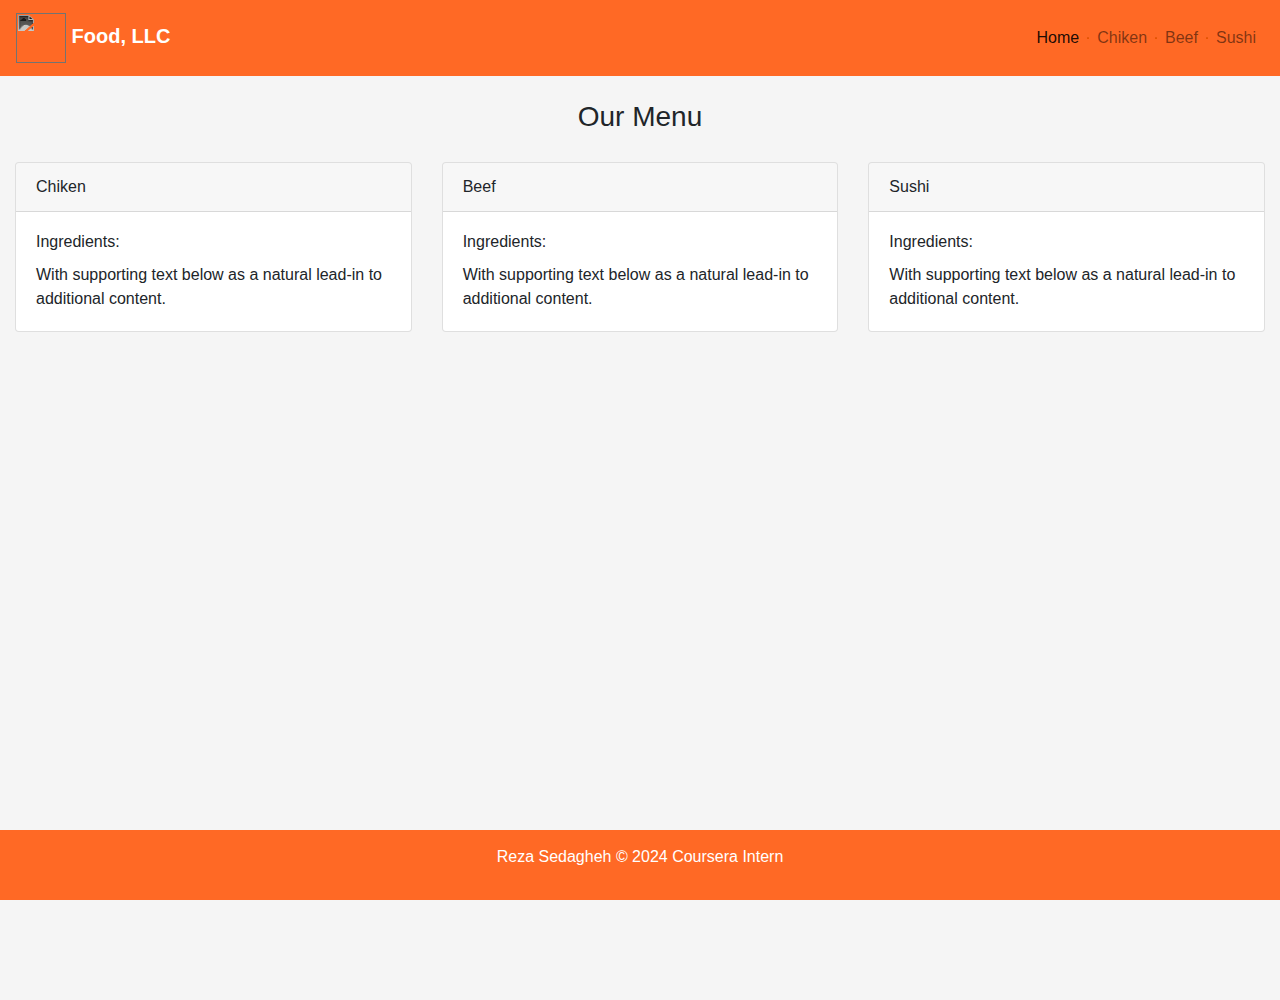
==== module3-solution/index.html @ 9030a733 "module3-solution" ====
<!doctype html>
<html lang="en">

    <head>
        <!-- Required meta tags -->
        <meta charset="utf-8">
        <meta name="viewport" content="width=device-width, initial-scale=1, shrink-to-fit=no">
        <!-- Bootstrap CSS -->
        <link rel="stylesheet" href="https://cdn.jsdelivr.net/npm/bootstrap@4.6.2/dist/css/bootstrap.min.css">
		<link href="css/mystyle.css" rel="stylesheet">
        <title>Food, LLC</title>
    </head>
	
    <body class="tall-section">
        <nav class="navbar navbar-expand-lg navbar-light">
            <a class="navbar-brand" href="#">
            <img src="https://upload.wikimedia.org/wikipedia/commons/4/45/Food_Network_Logo.svg" width="50" height="50" class="d-inline-block align-middle" alt="">	
            <span class="brandtext">Food, LLC</span>
            </a>
            <button class="navbar-toggler" type="button" data-toggle="collapse" data-target="#navbarSupportedContent" aria-controls="navbarSupportedContent" aria-expanded="false" aria-label="Toggle navigation">
            <span class="navbar-toggler-icon"></span>
            </button>
            <div class="collapse navbar-collapse align-items-center" id="navbarSupportedContent">
                <ul class="navbar-nav ml-auto align-items-center">
                    <li class="nav-item active">
                        <a class="nav-link" href="#">Home <span class="sr-only">(current)</span></a>
                    </li>
                    <hr />
                    <li class="nav-item">
                        <a class="nav-link" href="#">Chiken</a>
                    </li>
                    <hr />
                    <li class="nav-item">
                        <a class="nav-link" href="#">Beef</a>
                    </li>
                    <hr />
                    <li class="nav-item">
                        <a class="nav-link" href="#">Sushi</a>
                    </li>
                </ul>
            </div>
        </nav>
        <div class="container-fluid">
            <h3 class="text-center mt-4">Our Menu</h3>
            <div class="row">
                <div class="col-xs-12 col-md-6 col-sm-6 col-lg-4">
                    <div class="card">
                        <div class="card-header">
                            Chiken
                        </div>
                        <div class="card-body">
                            <h6 class="card-title">Ingredients:</h6>
                            <p class="card-text">With supporting text below as a natural lead-in to additional content.</p>
                        </div>
                    </div>
                </div>
                <div class="col-xs-12 col-md-6 col-sm-6 col-lg-4">
                    <div class="card">
                        <div class="card-header">
                            Beef
                        </div>
                        <div class="card-body">
                            <h6 class="card-title">Ingredients:</h6>
                            <p class="card-text">With supporting text below as a natural lead-in to additional content.</p>
                        </div>
                    </div>
                </div>
                <div class="col-xs-12 col-md-12 col-sm-12 col-lg-4">
                    <div class="card">
                        <div class="card-header">
                            Sushi
                        </div>
                        <div class="card-body">
                            <h6 class="card-title">Ingredients:</h6>
                            <p class="card-text">With supporting text below as a natural lead-in to additional content.</p>
                        </div>
                    </div>
                </div>
            </div>

 </div>

		<!-- Footer -->
  <footer id="footer">
    <div class="container text-center">
      <p>Reza Sedagheh © 2024 Coursera Intern</p>
    </div> 
  </footer>



        <!-- Bootstrap JS -->
        <script src="https://cdn.jsdelivr.net/npm/jquery@3.5.1/dist/jquery.slim.min.js"></script>
        <script src="https://cdn.jsdelivr.net/npm/bootstrap@4.6.2/dist/js/bootstrap.min.js"></script>
    </body>
</html>
---- module3-solution/css/mystyle.css ----
hr{
	border-style: solid;
	width: 80%;
	border-width: 1px;
	color: #e75400;
	margin-top: 5px;
	margin-bottom: 5px;
}
img {
	filter: invert(95%) sepia(150%) saturate(5%) brightness(135%) contrast(95%);
}
.brandtext {
	font-weight: bold;
	color: white;
}
.navbar {
	background-color: #ff6925;
}
.card {
	margin-top: 1.25rem;
}
.tall-section {
	height: 1000px;
	background-color: #f5f5f5;
}

#footer {
	color: white;
    position: fixed;
    bottom: 0;
    width: 100%;
	padding: 15px;
	background-color: #ff6925;
}
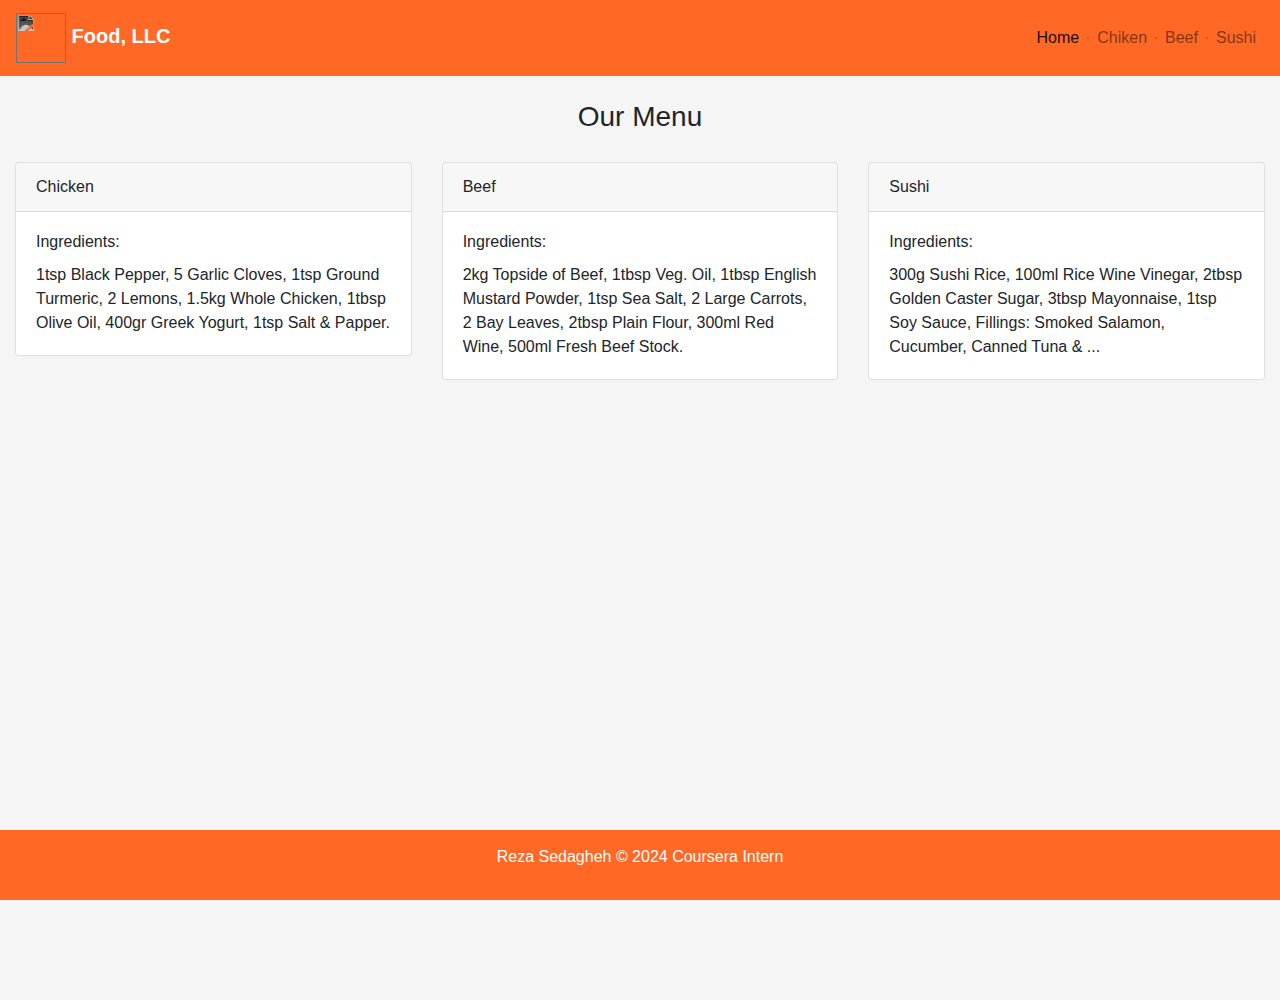
==== commit 3401c320: "Update index.html" ====
--- a/module3-solution/index.html
+++ b/module3-solution/index.html
@@ -46,11 +46,11 @@
                 <div class="col-xs-12 col-md-6 col-sm-6 col-lg-4">
                     <div class="card">
                         <div class="card-header">
-                            Chiken
+                            Chicken
                         </div>
                         <div class="card-body">
                             <h6 class="card-title">Ingredients:</h6>
-                            <p class="card-text">With supporting text below as a natural lead-in to additional content.</p>
+                            <p class="card-text">1tsp Black Pepper, 5 Garlic Cloves, 1tsp Ground Turmeric, 2 Lemons, 1.5kg Whole Chicken, 1tbsp Olive Oil, 400gr Greek  Yogurt, 1tsp Salt & Papper.</p>
                         </div>
                     </div>
                 </div>
@@ -61,7 +61,7 @@
                         </div>
                         <div class="card-body">
                             <h6 class="card-title">Ingredients:</h6>
-                            <p class="card-text">With supporting text below as a natural lead-in to additional content.</p>
+                            <p class="card-text">2kg Topside of Beef, 1tbsp Veg. Oil, 1tbsp English Mustard Powder, 1tsp Sea Salt, 2 Large Carrots, 2 Bay Leaves, 2tbsp Plain Flour, 300ml Red Wine, 500ml Fresh Beef Stock.</p>
                         </div>
                     </div>
                 </div>
@@ -72,7 +72,7 @@
                         </div>
                         <div class="card-body">
                             <h6 class="card-title">Ingredients:</h6>
-                            <p class="card-text">With supporting text below as a natural lead-in to additional content.</p>
+                            <p class="card-text">300g Sushi Rice, 100ml Rice Wine Vinegar, 2tbsp Golden Caster Sugar, 3tbsp Mayonnaise, 1tsp Soy Sauce, Fillings: Smoked Salamon, Cucumber, Canned Tuna & ...</p>
                         </div>
                     </div>
                 </div>
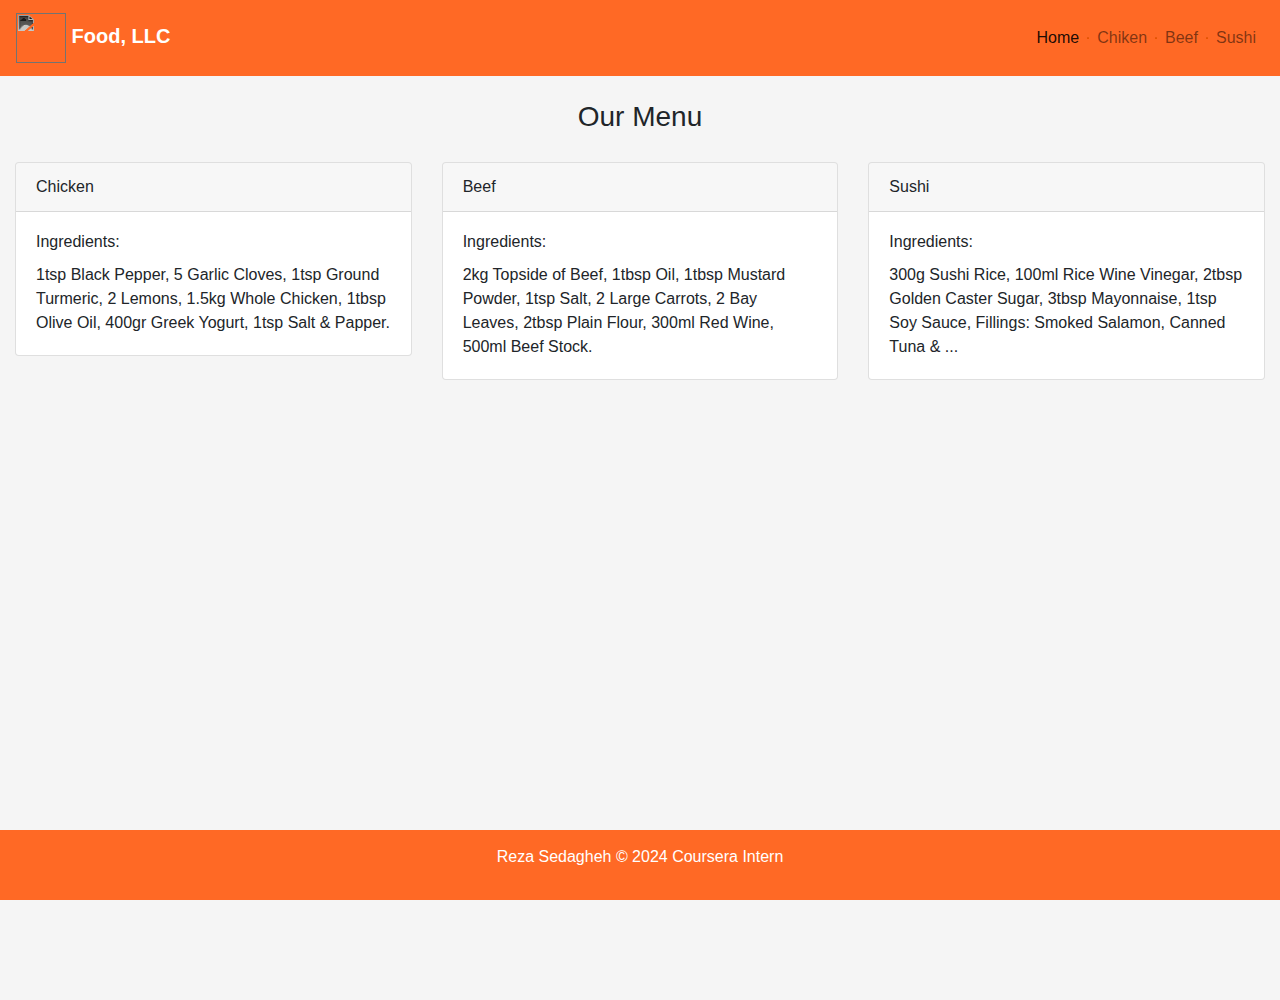
==== commit fd56531d: "Update index.html" ====
--- a/module3-solution/index.html
+++ b/module3-solution/index.html
@@ -61,7 +61,7 @@
                         </div>
                         <div class="card-body">
                             <h6 class="card-title">Ingredients:</h6>
-                            <p class="card-text">2kg Topside of Beef, 1tbsp Veg. Oil, 1tbsp English Mustard Powder, 1tsp Sea Salt, 2 Large Carrots, 2 Bay Leaves, 2tbsp Plain Flour, 300ml Red Wine, 500ml Fresh Beef Stock.</p>
+                            <p class="card-text">2kg Topside of Beef, 1tbsp Oil, 1tbsp Mustard Powder, 1tsp Salt, 2 Large Carrots, 2 Bay Leaves, 2tbsp Plain Flour, 300ml Red Wine, 500ml Beef Stock.</p>
                         </div>
                     </div>
                 </div>
@@ -72,7 +72,7 @@
                         </div>
                         <div class="card-body">
                             <h6 class="card-title">Ingredients:</h6>
-                            <p class="card-text">300g Sushi Rice, 100ml Rice Wine Vinegar, 2tbsp Golden Caster Sugar, 3tbsp Mayonnaise, 1tsp Soy Sauce, Fillings: Smoked Salamon, Cucumber, Canned Tuna & ...</p>
+                            <p class="card-text">300g Sushi Rice, 100ml Rice Wine Vinegar, 2tbsp Golden Caster Sugar, 3tbsp Mayonnaise, 1tsp Soy Sauce, Fillings: Smoked Salamon, Canned Tuna & ...</p>
                         </div>
                     </div>
                 </div>
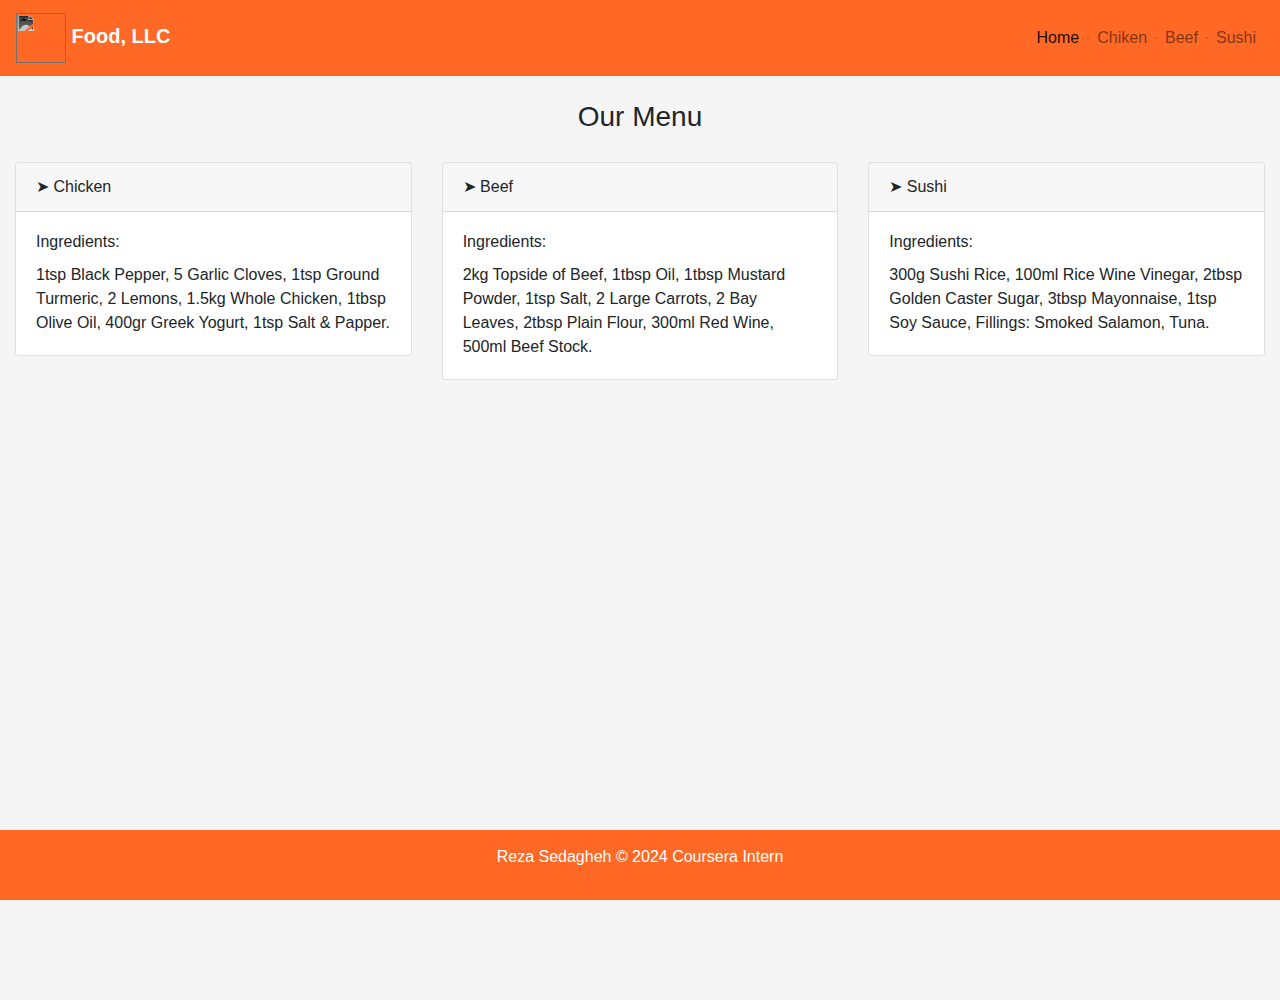
==== commit 992d4e6d: "Some Changes on code." ====
--- a/module3-solution/index.html
+++ b/module3-solution/index.html
@@ -11,8 +11,8 @@
         <title>Food, LLC</title>
     </head>
 	
-    <body class="tall-section">
-        <nav class="navbar navbar-expand-lg navbar-light">
+	<body class="tall-section">
+		<nav class="navbar navbar-expand-lg navbar-light">
             <a class="navbar-brand" href="#">
             <img src="https://upload.wikimedia.org/wikipedia/commons/4/45/Food_Network_Logo.svg" width="50" height="50" class="d-inline-block align-middle" alt="">	
             <span class="brandtext">Food, LLC</span>
@@ -27,15 +27,15 @@
                     </li>
                     <hr />
                     <li class="nav-item">
-                        <a class="nav-link" href="#">Chiken</a>
+                        <a class="nav-link" href="#chicken">Chiken</a>
                     </li>
                     <hr />
                     <li class="nav-item">
-                        <a class="nav-link" href="#">Beef</a>
+                        <a class="nav-link" href="#beef">Beef</a>
                     </li>
                     <hr />
                     <li class="nav-item">
-                        <a class="nav-link" href="#">Sushi</a>
+                        <a class="nav-link" href="#sushi">Sushi</a>
                     </li>
                 </ul>
             </div>
@@ -43,10 +43,10 @@
         <div class="container-fluid">
             <h3 class="text-center mt-4">Our Menu</h3>
             <div class="row">
-                <div class="col-xs-12 col-md-6 col-sm-6 col-lg-4">
+                <div class="col-xs-12 col-md-6 col-sm-6 col-lg-4"  id="chicken">
                     <div class="card">
                         <div class="card-header">
-                            Chicken
+                            ➤ Chicken
                         </div>
                         <div class="card-body">
                             <h6 class="card-title">Ingredients:</h6>
@@ -54,10 +54,10 @@
                         </div>
                     </div>
                 </div>
-                <div class="col-xs-12 col-md-6 col-sm-6 col-lg-4">
+                <div class="col-xs-12 col-md-6 col-sm-6 col-lg-4"  id="beef">
                     <div class="card">
                         <div class="card-header">
-                            Beef
+                            ➤ Beef
                         </div>
                         <div class="card-body">
                             <h6 class="card-title">Ingredients:</h6>
@@ -65,29 +65,29 @@
                         </div>
                     </div>
                 </div>
-                <div class="col-xs-12 col-md-12 col-sm-12 col-lg-4">
+                <div class="col-xs-12 col-md-12 col-sm-12 col-lg-4"  id="sushi">
                     <div class="card">
                         <div class="card-header">
-                            Sushi
+                            ➤ Sushi
                         </div>
                         <div class="card-body">
                             <h6 class="card-title">Ingredients:</h6>
-                            <p class="card-text">300g Sushi Rice, 100ml Rice Wine Vinegar, 2tbsp Golden Caster Sugar, 3tbsp Mayonnaise, 1tsp Soy Sauce, Fillings: Smoked Salamon, Canned Tuna & ...</p>
+                            <p class="card-text">300g Sushi Rice, 100ml Rice Wine Vinegar, 2tbsp Golden Caster Sugar, 3tbsp Mayonnaise, 1tsp Soy Sauce, Fillings: Smoked Salamon, Tuna.</p>
                         </div>
                     </div>
                 </div>
             </div>
-
- </div>
+			<div>
+				<a href="#" type="button" class="btn btn-secondary btn-circle btn-xl d-block d-sm-none">↑</span></a>
+			</div>
+		</div>
 
 		<!-- Footer -->
-  <footer id="footer">
-    <div class="container text-center">
-      <p>Reza Sedagheh © 2024 Coursera Intern</p>
-    </div> 
-  </footer>
-
-
+		<footer id="footer">
+			<div class="container text-center">
+				<p>Reza Sedagheh © 2024 Coursera Intern</p>
+			</div> 
+		</footer>
 
         <!-- Bootstrap JS -->
         <script src="https://cdn.jsdelivr.net/npm/jquery@3.5.1/dist/jquery.slim.min.js"></script>
--- a/module3-solution/css/mystyle.css
+++ b/module3-solution/css/mystyle.css
@@ -33,3 +33,9 @@
 	background-color: #ff6925;
 }
 
+a.btn-circle.btn-xl {
+	width: 40px;
+	height: 40px;
+	margin: 20px 0px auto 0px;
+	border-radius: 100px;
+}
